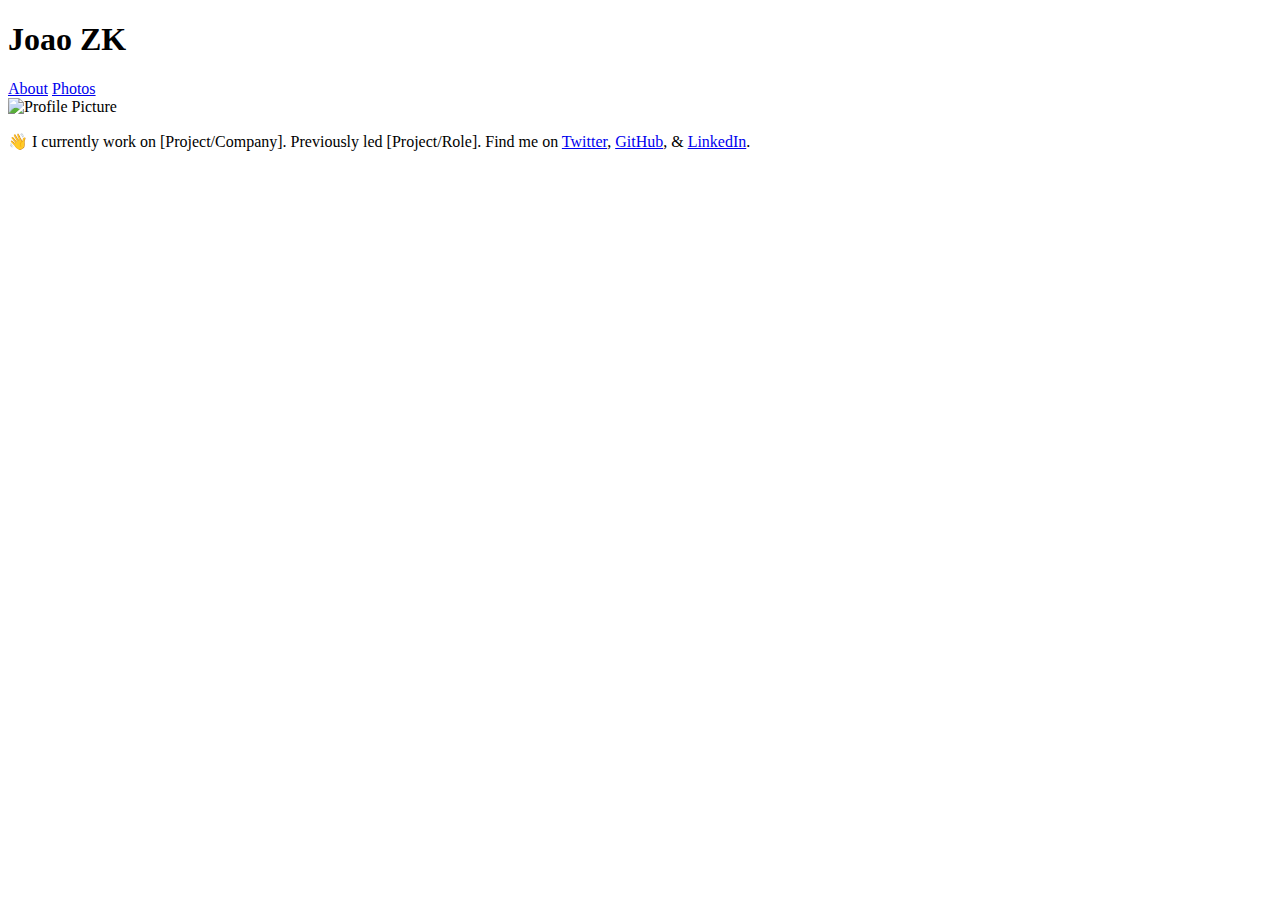
==== index.html @ 72ad88d0 "CNAME ADDED" ====
<!DOCTYPE html>
<html lang="en">
<head>
    <meta charset="UTF-8">
    <meta name="viewport" content="width=device-width, initial-scale=1.0">
    <title>Joao ZK - About Me</title>
    <link rel="stylesheet" href="style.css">
</head>
<body>
    <div class="profile">
        <h1>Joao ZK</h1>
        <nav>
            <a href="#about">About</a>
            <a href="#photos">Photos</a>
        </nav>
        <img src="path-to-your-profile-image" alt="Profile Picture">
        <p>👋 I currently work on [Project/Company]. Previously led [Project/Role]. 
        Find me on <a href="https://your-twitter-link.com">Twitter</a>, <a href="https://your-github-link.com">GitHub</a>, & <a href="https://your-linkedin-link.com">LinkedIn</a>.</p>
    </div>
</body>
</html>
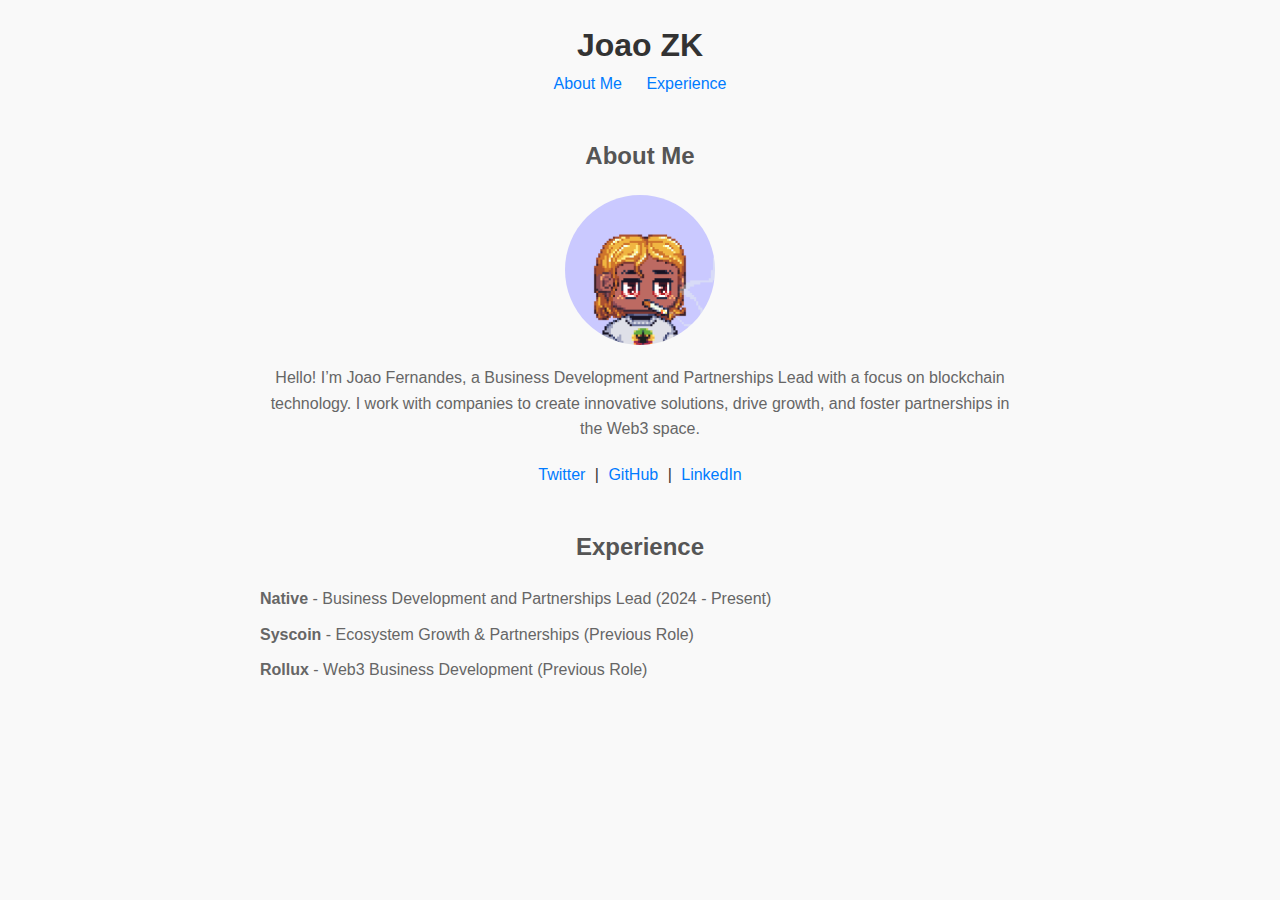
==== commit c9bfd756: "Initial changes" ====
--- a/index.html
+++ b/index.html
@@ -3,19 +3,41 @@
 <head>
     <meta charset="UTF-8">
     <meta name="viewport" content="width=device-width, initial-scale=1.0">
-    <title>Joao ZK - About Me</title>
+    <title>João Fernandes</title>
     <link rel="stylesheet" href="style.css">
 </head>
 <body>
-    <div class="profile">
+    <header>
         <h1>Joao ZK</h1>
         <nav>
-            <a href="#about">About</a>
-            <a href="#photos">Photos</a>
+            <a href="#about">About Me</a>
+            <a href="#experience">Experience</a>
         </nav>
-        <img src="path-to-your-profile-image" alt="Profile Picture">
-        <p>👋 I currently work on [Project/Company]. Previously led [Project/Role]. 
-        Find me on <a href="https://your-twitter-link.com">Twitter</a>, <a href="https://your-github-link.com">GitHub</a>, & <a href="https://your-linkedin-link.com">LinkedIn</a>.</p>
-    </div>
+    </header>
+
+    <main>
+        <!-- About Me Section -->
+        <section id="about">
+            <h2>About Me</h2>
+            <img src="avatar.png" alt="Joao ZK Photo" class="profile-photo">
+            <p>Hello! I’m Joao Fernandes, a Business Development and Partnerships Lead with a focus on blockchain technology. I work with companies to create innovative solutions, drive growth, and foster partnerships in the Web3 space.</p>
+            <div class="social-links">
+                <a href="https://twitter.com/joaofernandeszk" target="_blank">Twitter</a> |
+                <a href="https://github.com/joaofernandeszk" target="_blank">GitHub</a> |
+                <a href="https://linkedin.com/in/joaofernandesys" target="_blank">LinkedIn</a>
+            </div>
+        </section>
+
+        <!-- Experience Section -->
+        <section id="experience">
+            <h2>Experience</h2>
+            <ul>
+                <li><strong>Native</strong> - Business Development and Partnerships Lead (2024 - Present)</li>
+                <li><strong>Syscoin</strong> - Ecosystem Growth & Partnerships (Previous Role)</li>
+                <li><strong>Rollux</strong> - Web3 Business Development (Previous Role)</li>
+                <!-- Add more experience as needed -->
+            </ul>
+        </section>
+    </main>
 </body>
 </html>--- a/style.css
+++ b/style.css
@@ -0,0 +1,91 @@
+/* General reset */
+* {
+    margin: 0;
+    padding: 0;
+    box-sizing: border-box;
+}
+
+body {
+    font-family: Arial, sans-serif;
+    line-height: 1.6;
+    color: #333;
+    background-color: #f9f9f9;
+    padding: 20px;
+    max-width: 800px;
+    margin: 0 auto;
+}
+
+header {
+    text-align: center;
+    margin-bottom: 40px;
+}
+
+h1 {
+    font-size: 2rem;
+    color: #333;
+}
+
+nav a {
+    margin: 0 10px;
+    text-decoration: none;
+    color: #007bff;
+}
+
+nav a:hover {
+    text-decoration: underline;
+}
+
+main {
+    margin-top: 20px;
+}
+
+section {
+    margin-bottom: 40px;
+}
+
+.profile-photo {
+    width: 150px;
+    height: 150px;
+    border-radius: 50%;
+    display: block;
+    margin: 0 auto 20px;
+}
+
+h2 {
+    font-size: 1.5rem;
+    color: #555;
+    text-align: center;
+    margin-bottom: 20px;
+}
+
+p {
+    text-align: center;
+    font-size: 1rem;
+    color: #666;
+    margin-bottom: 20px;
+}
+
+.social-links {
+    text-align: center;
+    margin-top: 20px;
+}
+
+.social-links a {
+    color: #007bff;
+    text-decoration: none;
+    margin: 0 5px;
+}
+
+.social-links a:hover {
+    text-decoration: underline;
+}
+
+ul {
+    list-style-type: none;
+}
+
+ul li {
+    font-size: 1rem;
+    color: #666;
+    margin-bottom: 10px;
+}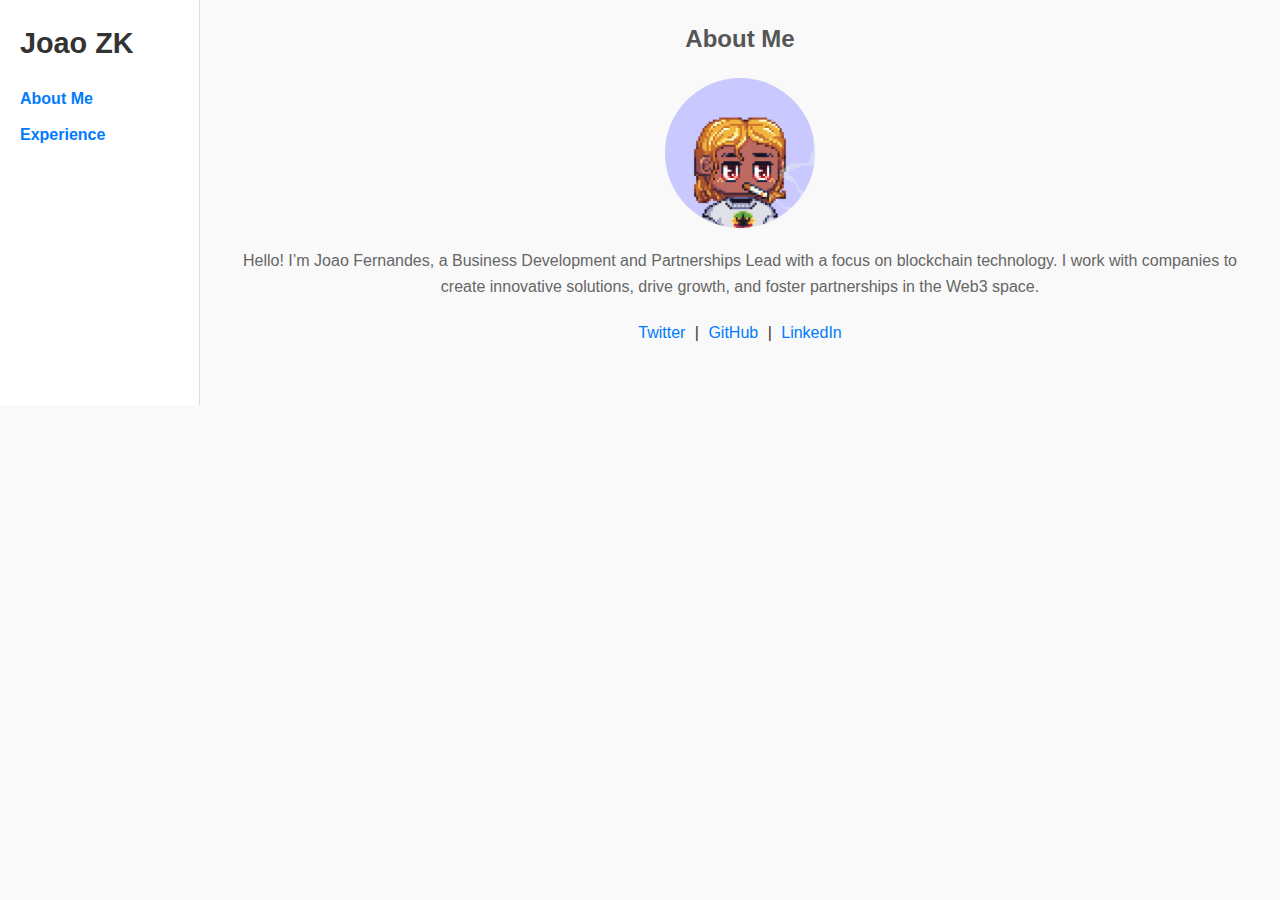
==== commit a49e2b7a: "test1" ====
--- a/index.html
+++ b/index.html
@@ -3,17 +3,17 @@
 <head>
     <meta charset="UTF-8">
     <meta name="viewport" content="width=device-width, initial-scale=1.0">
-    <title>João Fernandes</title>
+    <title>Joao ZK - Portfolio</title>
     <link rel="stylesheet" href="style.css">
 </head>
 <body>
-    <header>
+    <div class="sidebar">
         <h1>Joao ZK</h1>
         <nav>
-            <a href="#about">About Me</a>
-            <a href="#experience">Experience</a>
+            <a href="#about" onclick="showSection('about')">About Me</a>
+            <a href="#experience" onclick="showSection('experience')">Experience</a>
         </nav>
-    </header>
+    </div>
 
     <main>
         <!-- About Me Section -->
@@ -29,7 +29,7 @@
         </section>
 
         <!-- Experience Section -->
-        <section id="experience">
+        <section id="experience" style="display: none;">
             <h2>Experience</h2>
             <ul>
                 <li><strong>Native</strong> - Business Development and Partnerships Lead (2024 - Present)</li>
@@ -39,5 +39,13 @@
             </ul>
         </section>
     </main>
+
+    <script>
+        function showSection(sectionId) {
+            document.getElementById('about').style.display = 'none';
+            document.getElementById('experience').style.display = 'none';
+            document.getElementById(sectionId).style.display = 'block';
+        }
+    </script>
 </body>
 </html>--- a/style.css
+++ b/style.css
@@ -6,37 +6,41 @@
 }
 
 body {
+    display: flex;
     font-family: Arial, sans-serif;
     line-height: 1.6;
     color: #333;
     background-color: #f9f9f9;
-    padding: 20px;
-    max-width: 800px;
-    margin: 0 auto;
 }
 
-header {
-    text-align: center;
-    margin-bottom: 40px;
+.sidebar {
+    width: 200px;
+    padding: 20px;
+    background-color: #fff;
+    border-right: 1px solid #ddd;
 }
 
-h1 {
-    font-size: 2rem;
+.sidebar h1 {
+    font-size: 1.8rem;
     color: #333;
+    margin-bottom: 20px;
 }
 
-nav a {
-    margin: 0 10px;
+.sidebar nav a {
+    display: block;
+    margin-bottom: 10px;
     text-decoration: none;
     color: #007bff;
+    font-weight: bold;
 }
 
-nav a:hover {
+.sidebar nav a:hover {
     text-decoration: underline;
 }
 
 main {
-    margin-top: 20px;
+    flex: 1;
+    padding: 20px;
 }
 
 section {
@@ -82,6 +86,7 @@
 
 ul {
     list-style-type: none;
+    padding: 0;
 }
 
 ul li {
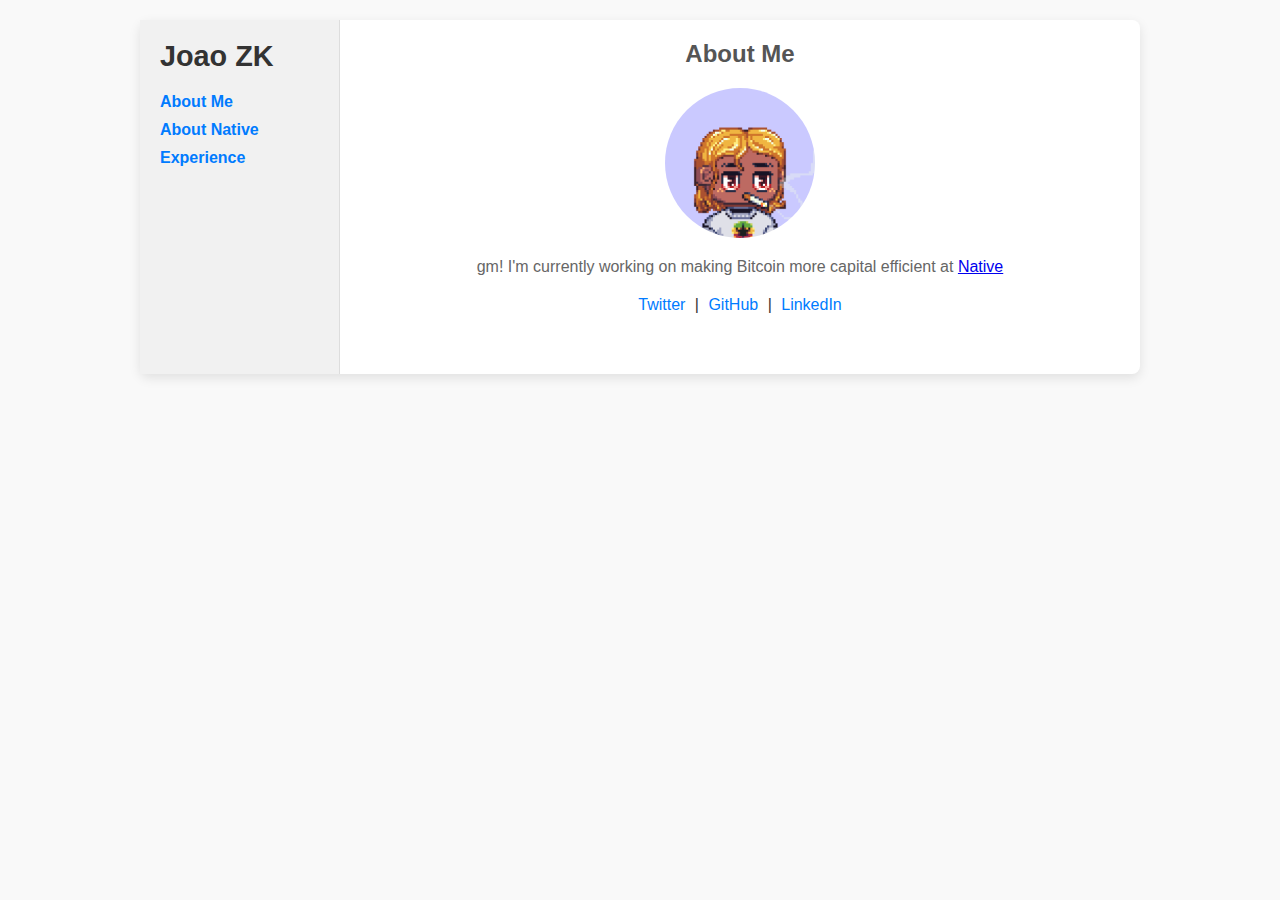
==== commit c60e1100: "Edits" ====
--- a/index.html
+++ b/index.html
@@ -3,47 +3,61 @@
 <head>
     <meta charset="UTF-8">
     <meta name="viewport" content="width=device-width, initial-scale=1.0">
-    <title>Joao ZK - Portfolio</title>
+    <title>João Fernandes</title>
     <link rel="stylesheet" href="style.css">
+    <link rel="icon" href="favicon-32x32.png" type="image/x-icon">
 </head>
 <body>
-    <div class="sidebar">
-        <h1>Joao ZK</h1>
-        <nav>
-            <a href="#about" onclick="showSection('about')">About Me</a>
-            <a href="#experience" onclick="showSection('experience')">Experience</a>
-        </nav>
+    <div class="container">
+        <div class="sidebar">
+            <h1>Joao ZK</h1>
+            <nav>
+                <a href="#about" onclick="showSection('about')">About Me</a>
+                <a href="#native" onclick="showSection('native')">About Native</a>
+                <a href="#experience" onclick="showSection('experience')">Experience</a>
+            </nav>
+        </div>
+
+        <div class="content">
+            <!-- About Me Section -->
+            <section id="about">
+                <h2>About Me</h2>
+                <img src="avatar.png" alt="Joao ZK Photo" class="profile-photo">
+                <p>gm! I'm currently working on making Bitcoin more capital efficient at <a href="#native" onclick="showSection('native')">Native</a></p>
+                <div class="social-links">
+                    <a href="https://twitter.com/joaofernandeszk" target="_blank">Twitter</a> |
+                    <a href="https://github.com/joaofernandeszk" target="_blank">GitHub</a> |
+                    <a href="https://linkedin.com/in/joaofernandesys" target="_blank">LinkedIn</a>
+                </div>
+            </section>
+
+            <!-- Native Section -->
+            <section id="native" style="display: none;">
+                <img src="NativeLogo Vertical.png" alt="Native logo" class="native-logo">
+                <p><strong>TLDR</strong> is that Native brings 🐝 Byield 🐝 to every Bitcoin Holder.</p>
+                <p></p>
+            </section>
+            <!-- Experience Section -->
+            <section id="experience" style="display: none;">
+                <h2>Experience</h2>
+                <ul>
+                    <li><strong>Native</strong> - Business Development and Ecosystem Lead (2024 - Present)</li>
+                    <li><strong>Rollux</strong> - Ecosystem Growth & Partnerships (Previous Role)</li>
+                    <li><strong>Syscoin</strong> - BD & Partnerships(Previous Role)</li>
+                </ul>
+            </section>
+        </div>
     </div>
-
-    <main>
-        <!-- About Me Section -->
-        <section id="about">
-            <h2>About Me</h2>
-            <img src="avatar.png" alt="Joao ZK Photo" class="profile-photo">
-            <p>Hello! I’m Joao Fernandes, a Business Development and Partnerships Lead with a focus on blockchain technology. I work with companies to create innovative solutions, drive growth, and foster partnerships in the Web3 space.</p>
-            <div class="social-links">
-                <a href="https://twitter.com/joaofernandeszk" target="_blank">Twitter</a> |
-                <a href="https://github.com/joaofernandeszk" target="_blank">GitHub</a> |
-                <a href="https://linkedin.com/in/joaofernandesys" target="_blank">LinkedIn</a>
-            </div>
-        </section>
-
-        <!-- Experience Section -->
-        <section id="experience" style="display: none;">
-            <h2>Experience</h2>
-            <ul>
-                <li><strong>Native</strong> - Business Development and Partnerships Lead (2024 - Present)</li>
-                <li><strong>Syscoin</strong> - Ecosystem Growth & Partnerships (Previous Role)</li>
-                <li><strong>Rollux</strong> - Web3 Business Development (Previous Role)</li>
-                <!-- Add more experience as needed -->
-            </ul>
-        </section>
-    </main>
 
     <script>
         function showSection(sectionId) {
+            // Hide all sections
             document.getElementById('about').style.display = 'none';
+            document.getElementById('native').style.display = 'none';
             document.getElementById('experience').style.display = 'none';
+
+
+            // Show the selected section
             document.getElementById(sectionId).style.display = 'block';
         }
     </script>
--- a/style.css
+++ b/style.css
@@ -6,17 +6,29 @@
 }
 
 body {
+    font-family: Arial, sans-serif;
     display: flex;
-    font-family: Arial, sans-serif;
-    line-height: 1.6;
+    justify-content: center;
+    align-items: flex-start;
+    background-color: #f9f9f9;
+    height: 100vh;
     color: #333;
-    background-color: #f9f9f9;
+}
+
+.container {
+    display: flex;
+    width: 100%;
+    max-width: 1000px;
+    margin-top: 20px;
+    background: #fff;
+    border-radius: 8px;
+    box-shadow: 0px 4px 12px rgba(0, 0, 0, 0.1);
 }
 
 .sidebar {
     width: 200px;
     padding: 20px;
-    background-color: #fff;
+    background-color: #f1f1f1;
     border-right: 1px solid #ddd;
 }
 
@@ -38,7 +50,7 @@
     text-decoration: underline;
 }
 
-main {
+.content {
     flex: 1;
     padding: 20px;
 }
@@ -87,10 +99,18 @@
 ul {
     list-style-type: none;
     padding: 0;
+    text-align: center;
 }
 
 ul li {
     font-size: 1rem;
     color: #666;
     margin-bottom: 10px;
+}
+.native-logo {
+    max-width: 300px; /* Set a maximum width */
+    height: auto; /* Keeps the aspect ratio */
+    display: block;
+    margin: 0 auto 20px; /* Center the image and add spacing below */
+    border-radius: 8px; /* Optional: adds rounded corners */
 }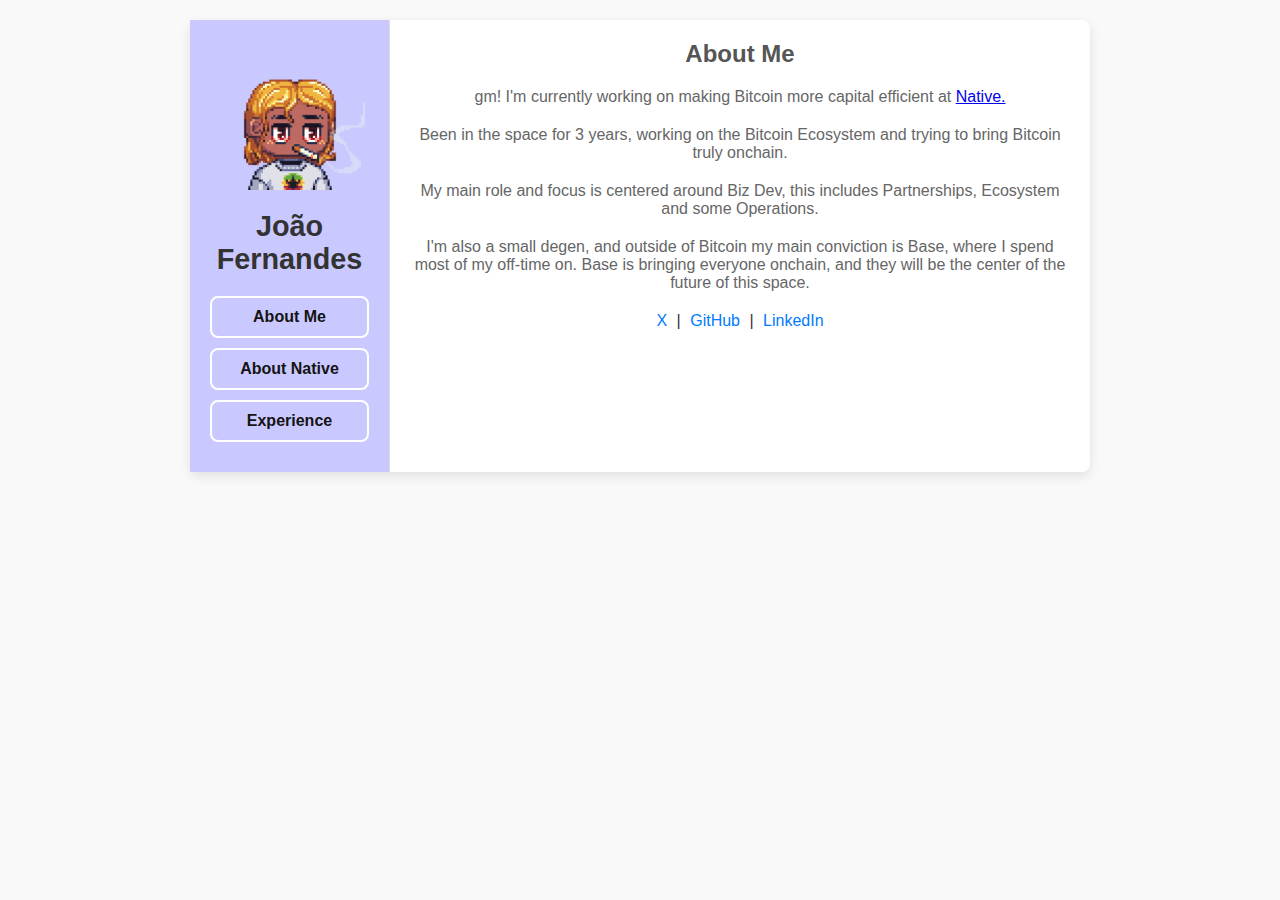
==== commit 01ce7fdd: "Full Update" ====
--- a/index.html
+++ b/index.html
@@ -10,7 +10,8 @@
 <body>
     <div class="container">
         <div class="sidebar">
-            <h1>Joao ZK</h1>
+            <img src="avatar.png" alt="Joao ZK Photo" class="profile-photo">
+            <h1 class="centered-title">João Fernandes</h1>
             <nav>
                 <a href="#about" onclick="showSection('about')">About Me</a>
                 <a href="#native" onclick="showSection('native')">About Native</a>
@@ -22,10 +23,14 @@
             <!-- About Me Section -->
             <section id="about">
                 <h2>About Me</h2>
-                <img src="avatar.png" alt="Joao ZK Photo" class="profile-photo">
-                <p>gm! I'm currently working on making Bitcoin more capital efficient at <a href="#native" onclick="showSection('native')">Native</a></p>
+                
+                <p>gm! I'm currently working on making Bitcoin more capital efficient at <a href="#native" onclick="showSection('native')">Native.</a></p>
+                <p>Been in the space for 3 years, working on the Bitcoin Ecosystem and trying to bring Bitcoin truly onchain.</p>
+                <p>My main role and focus is centered around Biz Dev, this includes Partnerships, Ecosystem and some Operations.</p>
+                <p>I'm also a small degen, and outside of Bitcoin my main conviction is Base, where I spend most of my off-time on. Base is bringing everyone onchain, and they will be the center of the future of this space.</p>
+
                 <div class="social-links">
-                    <a href="https://twitter.com/joaofernandeszk" target="_blank">Twitter</a> |
+                    <a href="https://twitter.com/joaofernandeszk" target="_blank">X</a> |
                     <a href="https://github.com/joaofernandeszk" target="_blank">GitHub</a> |
                     <a href="https://linkedin.com/in/joaofernandesys" target="_blank">LinkedIn</a>
                 </div>
@@ -34,16 +39,36 @@
             <!-- Native Section -->
             <section id="native" style="display: none;">
                 <img src="NativeLogo Vertical.png" alt="Native logo" class="native-logo">
-                <p><strong>TLDR</strong> is that Native brings 🐝 Byield 🐝 to every Bitcoin Holder.</p>
-                <p></p>
+                <p><strong>TL;DR</strong> is that Native brings 🐝 Byield 🐝 to every Bitcoin Holder.</p>
+                <p class="justify">Native enables Bitcoin asset programmability in a zero-trust manner, making Bitcoin more capital efficient without compromising on security.</p>
+                <p class="justify"> We build on a Zero Trust Architecture, leveraging an advanced, non-collusive model of MPC called 2PC-MPC. This enables secure access and control over BTC, Runes, Ordinals, and more, <strong>allowing you to use $BTC in DeFi without losing custody of your assets.</strong></p>
+                <p class="justify"><strong>BLISS Stack</strong>, standing for <strong>B</strong>itcoin <strong>L</strong>iquidity <strong>I</strong>nteroperability <strong>S</strong>ecured <strong>S</strong>caling <strong>Stack</strong> is Native's Modular Interoperability Stack that unifies Bitcoin's ecosystem, connecting L2s and sidechains for a seamless and secure Bitcoin experience.</p>
+                <p class="justify">So, with Native, we make possible:</p>
+                <p class="justify"><img src="nataive.png" alt="icon" class="inline-emoji"> To use $BTC on DeFi,</p>
+                <p class="justify"><img src="nataive.png" alt="icon" class="inline-emoji"> To connect Bitcoin with other ecosystems securely & seamlessly,</p>
+                <p class="justify"><img src="nataive.png" alt="icon" class="inline-emoji"> To unify the Bitcoin Liquidity with fast transactions.</p>
+                <div class="social-links">
+                    <a href="https://www.gonative.cc/" target="_blank">Website</a> |
+                    <a href="https://x.com/NativeNetwork" target="_blank">X</a> |
+                    <a href="https://drive.google.com/file/d/1U7N5s5YOusxslsL4p_hHu1lJKiuSCY7Y/view" target="_blank">Two Pager</a>
+                </div>
             </section>
             <!-- Experience Section -->
             <section id="experience" style="display: none;">
                 <h2>Experience</h2>
                 <ul>
-                    <li><strong>Native</strong> - Business Development and Ecosystem Lead (2024 - Present)</li>
-                    <li><strong>Rollux</strong> - Ecosystem Growth & Partnerships (Previous Role)</li>
-                    <li><strong>Syscoin</strong> - BD & Partnerships(Previous Role)</li>
+                    <li>
+                        <h3><strong>Native:</strong> Byield 🐝  (2024-Present)</h3>
+                        This is where my journey started in the space. Joined as a community member and went on to grow to the role of Business Developer and Partnerships.
+                    </li>
+                    <li>
+                        <h3><strong>Rollux:</strong> Bitcoin L2 (2023-2024)</h3>
+                        Rollux is the natural evolution of Syscoin, being built by the same team. I was part of the foundation of Rollux, been there since the inception and focused on leading the Ecosystem Growth + BD and Partnerships.
+                    </li>
+                    <li>
+                        <h3><strong>Syscoin:</strong> A Bitcoin Merged-Mined Modular L1 (2022-2024)</h3>
+                        This is where my journey started in the space. Joined as a community member and went on to grow to the role of Business Developer and Partnerships.
+                    </li>
                 </ul>
             </section>
         </div>
--- a/style.css
+++ b/style.css
@@ -18,7 +18,7 @@
 .container {
     display: flex;
     width: 100%;
-    max-width: 1000px;
+    max-width: 900px; /* Limit the width to keep content centered */
     margin-top: 20px;
     background: #fff;
     border-radius: 8px;
@@ -28,7 +28,7 @@
 .sidebar {
     width: 200px;
     padding: 20px;
-    background-color: #f1f1f1;
+    background-color: #CAC9FF;
     border-right: 1px solid #ddd;
 }
 
@@ -42,8 +42,23 @@
     display: block;
     margin-bottom: 10px;
     text-decoration: none;
-    color: #007bff;
+    color: #141313;
     font-weight: bold;
+    background-color: #CAC9FF; /* Button color */
+    padding: 10px 15px; /* Padding for button-like appearance */
+    border-radius: 8px; /* Rounded corners */
+    border: 2px solid #ffffff;
+    text-align: center;
+    transition: background-color 0.3s ease, transform 0.2s ease; /* Smooth hover effects */
+}
+
+.sidebar nav a:hover {
+    background-color: #ffffff; /* Darker color on hover */
+    transform: scale(1.05); /* Slightly enlarge on hover */
+}
+
+.sidebar nav a:active {
+    transform: scale(0.95); /* Slightly shrink on click */
 }
 
 .sidebar nav a:hover {
@@ -53,6 +68,7 @@
 .content {
     flex: 1;
     padding: 20px;
+    overflow-y: auto;
 }
 
 section {
@@ -62,11 +78,24 @@
 .profile-photo {
     width: 150px;
     height: 150px;
-    border-radius: 50%;
+    border-radius: 0%;
     display: block;
     margin: 0 auto 20px;
 }
 
+.native-logo {
+    max-width: 200px; /* Limit the size of the Native logo */
+    height: auto;
+    display: block;
+    margin: 0 auto 20px;
+    border-radius: 8px;
+}
+.centered-title {
+    text-align: center; /* Centers the text */
+    font-size: 1.8rem; /* Optional: Keep consistent size */
+    color: #333; /* Optional: Consistent color */
+    margin-bottom: 20px; /* Add spacing below */
+}
 h2 {
     font-size: 1.5rem;
     color: #555;
@@ -77,6 +106,15 @@
 p {
     text-align: center;
     font-size: 1rem;
+    color: #666;
+    margin-bottom: 20px;
+}
+
+p.justify {
+    text-align: justify; /* Justify text for a clean, aligned look */
+    padding: 0 10px; /* Add padding for spacing */
+    line-height: 1.6; /* Increase line height for readability */
+    font-size: 1rem; /* Standard font size */
     color: #666;
     margin-bottom: 20px;
 }
@@ -107,10 +145,8 @@
     color: #666;
     margin-bottom: 10px;
 }
-.native-logo {
-    max-width: 300px; /* Set a maximum width */
-    height: auto; /* Keeps the aspect ratio */
-    display: block;
-    margin: 0 auto 20px; /* Center the image and add spacing below */
-    border-radius: 8px; /* Optional: adds rounded corners */
+.inline-emoji {
+    width: 1em;
+    height: 1em;
+    vertical-align: -0.2em;
 }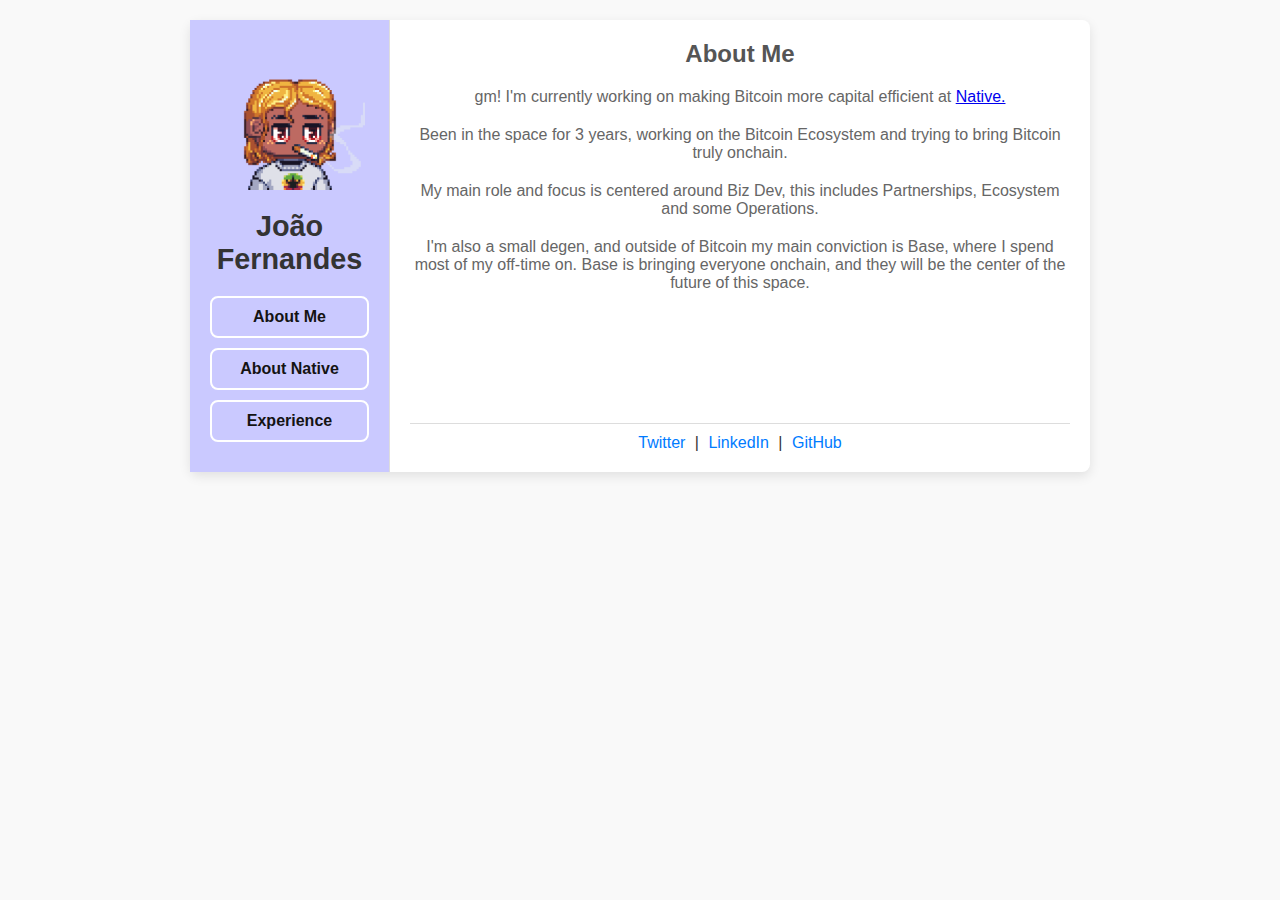
==== commit d4c47a1e: "footer" ====
--- a/index.html
+++ b/index.html
@@ -20,57 +20,62 @@
         </div>
 
         <div class="content">
-            <!-- About Me Section -->
-            <section id="about">
-                <h2>About Me</h2>
-                
-                <p>gm! I'm currently working on making Bitcoin more capital efficient at <a href="#native" onclick="showSection('native')">Native.</a></p>
-                <p>Been in the space for 3 years, working on the Bitcoin Ecosystem and trying to bring Bitcoin truly onchain.</p>
-                <p>My main role and focus is centered around Biz Dev, this includes Partnerships, Ecosystem and some Operations.</p>
-                <p>I'm also a small degen, and outside of Bitcoin my main conviction is Base, where I spend most of my off-time on. Base is bringing everyone onchain, and they will be the center of the future of this space.</p>
+            <!-- Main content wrapper -->
+            <div class="main-content">
+                <!-- About Me Section -->
+                <section id="about">
+                    <h2>About Me</h2>
+                    <p>gm! I'm currently working on making Bitcoin more capital efficient at <a href="#native" onclick="showSection('native')">Native.</a></p>
+                    <p>Been in the space for 3 years, working on the Bitcoin Ecosystem and trying to bring Bitcoin truly onchain.</p>
+                    <p>My main role and focus is centered around Biz Dev, this includes Partnerships, Ecosystem and some Operations.</p>
+                    <p>I'm also a small degen, and outside of Bitcoin my main conviction is Base, where I spend most of my off-time on. Base is bringing everyone onchain, and they will be the center of the future of this space.</p>
+                </section>
 
-                <div class="social-links">
-                    <a href="https://twitter.com/joaofernandeszk" target="_blank">X</a> |
-                    <a href="https://github.com/joaofernandeszk" target="_blank">GitHub</a> |
-                    <a href="https://linkedin.com/in/joaofernandesys" target="_blank">LinkedIn</a>
-                </div>
-            </section>
+                <!-- Native Section -->
+                <section id="native" style="display: none;">
+                    <img src="NativeLogo Vertical.png" alt="Native logo" class="native-logo">
+                    <p><strong>TL;DR</strong> is that Native brings 🐝 Byield 🐝 to every Bitcoin Holder.</p>
+                    <p class="justify">Native enables Bitcoin asset programmability in a zero-trust manner, making Bitcoin more capital efficient without compromising on security.</p>
+                    <p class="justify">We build on a Zero Trust Architecture, leveraging an advanced, non-collusive model of MPC called 2PC-MPC. This enables secure access and control over BTC, Runes, Ordinals, and more, <strong>allowing you to use $BTC in DeFi without losing custody of your assets.</strong></p>
+                    <p class="justify"><strong>BLISS Stack</strong>, standing for <strong>B</strong>itcoin <strong>L</strong>iquidity <strong>I</strong>nteroperability <strong>S</strong>ecured <strong>S</strong>caling <strong>Stack</strong> is Native's Modular Interoperability Stack that unifies Bitcoin's ecosystem, connecting L2s and sidechains for a seamless and secure Bitcoin experience.</p>
+                    <p class="justify">So, with Native, we make possible:</p>
+                    <p class="justify"><img src="nataive.png" alt="icon" class="inline-emoji"> To use $BTC on DeFi,</p>
+                    <p class="justify"><img src="nataive.png" alt="icon" class="inline-emoji"> To connect Bitcoin with other ecosystems securely & seamlessly,</p>
+                    <p class="justify"><img src="nataive.png" alt="icon" class="inline-emoji"> To unify the Bitcoin Liquidity with fast transactions.</p>
 
-            <!-- Native Section -->
-            <section id="native" style="display: none;">
-                <img src="NativeLogo Vertical.png" alt="Native logo" class="native-logo">
-                <p><strong>TL;DR</strong> is that Native brings 🐝 Byield 🐝 to every Bitcoin Holder.</p>
-                <p class="justify">Native enables Bitcoin asset programmability in a zero-trust manner, making Bitcoin more capital efficient without compromising on security.</p>
-                <p class="justify"> We build on a Zero Trust Architecture, leveraging an advanced, non-collusive model of MPC called 2PC-MPC. This enables secure access and control over BTC, Runes, Ordinals, and more, <strong>allowing you to use $BTC in DeFi without losing custody of your assets.</strong></p>
-                <p class="justify"><strong>BLISS Stack</strong>, standing for <strong>B</strong>itcoin <strong>L</strong>iquidity <strong>I</strong>nteroperability <strong>S</strong>ecured <strong>S</strong>caling <strong>Stack</strong> is Native's Modular Interoperability Stack that unifies Bitcoin's ecosystem, connecting L2s and sidechains for a seamless and secure Bitcoin experience.</p>
-                <p class="justify">So, with Native, we make possible:</p>
-                <p class="justify"><img src="nataive.png" alt="icon" class="inline-emoji"> To use $BTC on DeFi,</p>
-                <p class="justify"><img src="nataive.png" alt="icon" class="inline-emoji"> To connect Bitcoin with other ecosystems securely & seamlessly,</p>
-                <p class="justify"><img src="nataive.png" alt="icon" class="inline-emoji"> To unify the Bitcoin Liquidity with fast transactions.</p>
-                <div class="social-links">
-                    <a href="https://www.gonative.cc/" target="_blank">Website</a> |
-                    <a href="https://x.com/NativeNetwork" target="_blank">X</a> |
-                    <a href="https://drive.google.com/file/d/1U7N5s5YOusxslsL4p_hHu1lJKiuSCY7Y/view" target="_blank">Two Pager</a>
-                </div>
-            </section>
-            <!-- Experience Section -->
-            <section id="experience" style="display: none;">
-                <h2>Experience</h2>
-                <ul>
-                    <li>
-                        <h3><strong>Native:</strong> Byield 🐝  (2024-Present)</h3>
-                        This is where my journey started in the space. Joined as a community member and went on to grow to the role of Business Developer and Partnerships.
-                    </li>
-                    <li>
-                        <h3><strong>Rollux:</strong> Bitcoin L2 (2023-2024)</h3>
-                        Rollux is the natural evolution of Syscoin, being built by the same team. I was part of the foundation of Rollux, been there since the inception and focused on leading the Ecosystem Growth + BD and Partnerships.
-                    </li>
-                    <li>
-                        <h3><strong>Syscoin:</strong> A Bitcoin Merged-Mined Modular L1 (2022-2024)</h3>
-                        This is where my journey started in the space. Joined as a community member and went on to grow to the role of Business Developer and Partnerships.
-                    </li>
-                </ul>
-            </section>
+                    <div class="social-links2">
+                        <a href="https://www.gonative.cc/" target="_blank">Website</a> |
+                        <a href="https://x.com/NativeNetwork" target="_blank">X</a> |
+                        <a href="https://drive.google.com/file/d/1U7N5s5YOusxslsL4p_hHu1lJKiuSCY7Y/view" target="_blank">Two Pager</a>
+                    </div>
+                </section>
+
+                <!-- Experience Section -->
+                <section id="experience" style="display: none;">
+                    <h2>Experience</h2>
+                    <ul>
+                        <li>
+                            <h3><strong>Native:</strong> Byield 🐝 (2024-Present)</h3>
+                            This is where my journey started in the space. Joined as a community member and went on to grow to the role of Business Developer and Partnerships.
+                        </li>
+                        <li>
+                            <h3><strong>Rollux:</strong> Bitcoin L2 (2023-2024)</h3>
+                            Rollux is the natural evolution of Syscoin, being built by the same team. I was part of the foundation of Rollux, been there since the inception and focused on leading the Ecosystem Growth + BD and Partnerships.
+                        </li>
+                        <li>
+                            <h3><strong>Syscoin:</strong> A Bitcoin Merged-Mined Modular L1 (2022-2024)</h3>
+                            This is where my journey started in the space. Joined as a community member and went on to grow to the role of Business Developer and Partnerships.
+                        </li>
+                    </ul>
+                </section>
+            </div>
+
+            <!-- Social Links at the Bottom -->
+            <div class="social-links">
+                <a href="https://twitter.com/joaofernandeszk" target="_blank">Twitter</a> |
+                <a href="https://linkedin.com/in/joaofernandesys" target="_blank">LinkedIn</a> |
+                <a href="https://github.com/joaofernandeszk" target="_blank">GitHub</a>
+            </div>
         </div>
     </div>
 
@@ -81,7 +86,6 @@
             document.getElementById('native').style.display = 'none';
             document.getElementById('experience').style.display = 'none';
 
-
             // Show the selected section
             document.getElementById(sectionId).style.display = 'block';
         }
--- a/style.css
+++ b/style.css
@@ -53,7 +53,7 @@
 }
 
 .sidebar nav a:hover {
-    background-color: #ffffff; /* Darker color on hover */
+    background-color: #ffffff; /* Lighter color on hover */
     transform: scale(1.05); /* Slightly enlarge on hover */
 }
 
@@ -61,14 +61,17 @@
     transform: scale(0.95); /* Slightly shrink on click */
 }
 
-.sidebar nav a:hover {
-    text-decoration: underline;
+.content {
+    flex: 1;
+    display: flex;
+    flex-direction: column;
+    justify-content: space-between; /* Ensures main content is at the top and social links at the bottom */
+    padding: 20px;
+    overflow-y: auto;
 }
 
-.content {
-    flex: 1;
-    padding: 20px;
-    overflow-y: auto;
+.main-content {
+    flex: 1; /* Allows the main content to take up available space */
 }
 
 section {
@@ -90,12 +93,14 @@
     margin: 0 auto 20px;
     border-radius: 8px;
 }
+
 .centered-title {
     text-align: center; /* Centers the text */
     font-size: 1.8rem; /* Optional: Keep consistent size */
     color: #333; /* Optional: Consistent color */
     margin-bottom: 20px; /* Add spacing below */
 }
+
 h2 {
     font-size: 1.5rem;
     color: #555;
@@ -122,6 +127,13 @@
 .social-links {
     text-align: center;
     margin-top: 20px;
+    padding-top: 10px; /* Optional padding for separation from content */
+    border-top: 1px solid #ddd; /* Optional border for separation */
+}
+.social-links2 {
+    text-align: center;
+    margin-top: 20px;
+    padding-top: 10px; /* Optional padding for separation from content */
 }
 
 .social-links a {
@@ -145,6 +157,7 @@
     color: #666;
     margin-bottom: 10px;
 }
+
 .inline-emoji {
     width: 1em;
     height: 1em;
